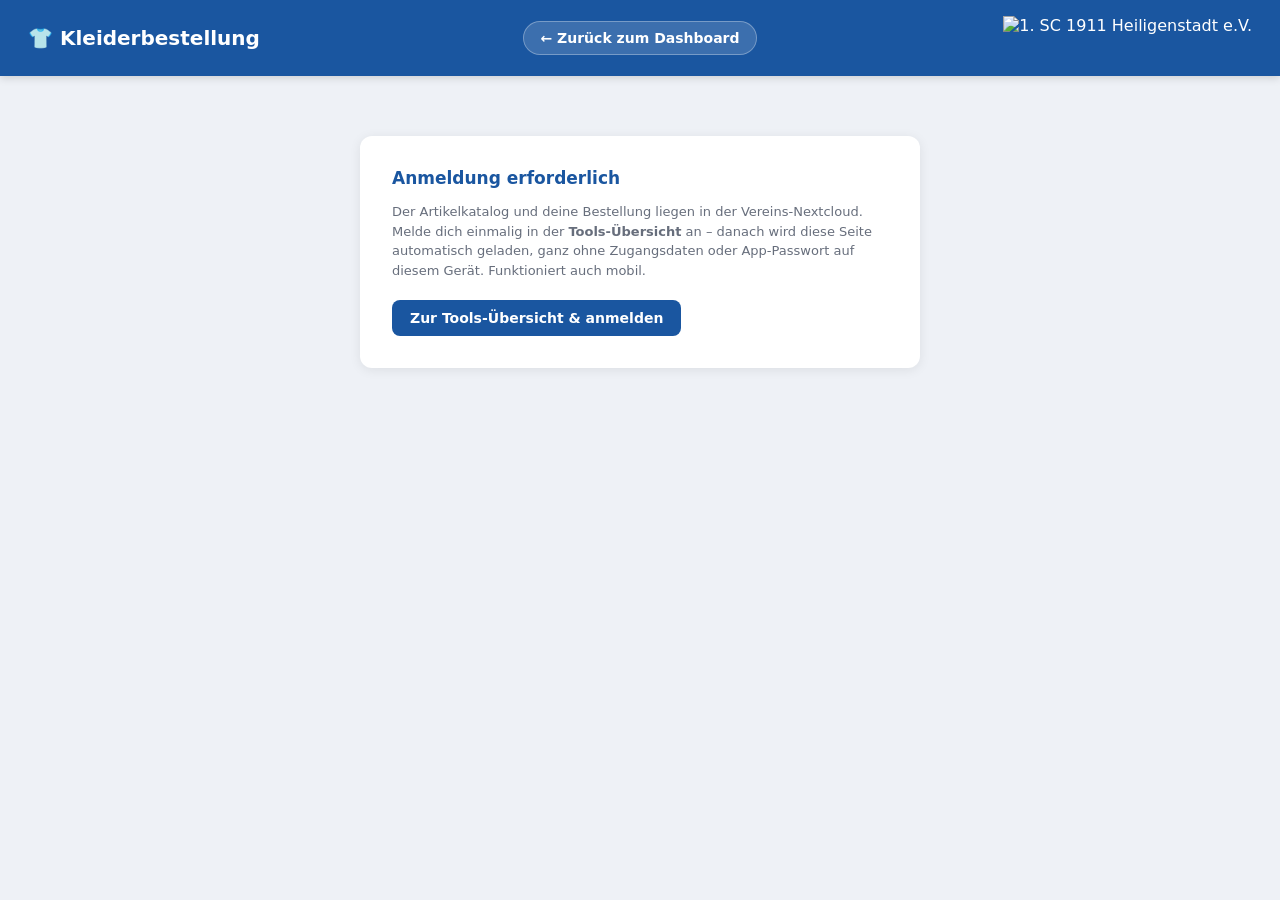
==== index.html @ 44e6c7e9 "Bestellung abschliessen, Ausgabe abhaken, Verteilliste mit Kuerzeln Dritter Zustand einer Bestellakt" ====
<!DOCTYPE html>
<html lang="de">
<head>
<meta charset="UTF-8" />
<meta name="viewport" content="width=device-width, initial-scale=1.0" />
<title>👕 Kleiderbestellung</title>
<meta name="theme-color" content="#1a56a0" />
<link rel="stylesheet" href="style.css?v=1.3" />
</head>
<body>

<header>
  <h1>👕 Kleiderbestellung</h1>
  <a href="https://sc1911heiligenstadt.github.io/ToolsUebersicht/" class="back-to-dashboard">← Zurück zum Dashboard</a>
  <div class="header-right">
    <span class="header-user" id="header-user"></span>
    <img class="header-logo" src="https://sc1911heiligenstadt.github.io/logo.svg" alt="1. SC 1911 Heiligenstadt e.V." />
  </div>
</header>

<!-- Verbindungs-Screen -->
<div class="connect-screen" id="connect-screen">
  <div class="card" id="cloud-login-section">
    <h2>Anmeldung erforderlich</h2>
    <p class="muted">
      Der Artikelkatalog und deine Bestellung liegen in der Vereins-Nextcloud.
      Melde dich einmalig in der <strong>Tools-Übersicht</strong> an – danach wird
      diese Seite automatisch geladen, ganz ohne Zugangsdaten oder App-Passwort auf
      diesem Gerät. Funktioniert auch mobil.
    </p>
    <div class="btn-row" style="justify-content:flex-start;">
      <a class="btn" href="https://sc1911heiligenstadt.github.io/ToolsUebersicht/">Zur Tools-Übersicht &amp; anmelden</a>
    </div>
    <p class="muted" id="cloud-error" style="display:none; color:#c0392b; margin-top:12px;"></p>
  </div>
</div>

<!-- App -->
<div id="app-shell" style="display:none;">
  <nav>
    <button data-tab="bestellung" class="active">Meine Bestellung</button>
    <div class="nav-right">
      <button data-tab="einstellungen" id="nav-einstellungen" style="display:none;">Einstellungen</button>
      <button data-tab="info">Info</button>
    </div>
  </nav>
  <main>

    <section class="tab-section active" id="tab-bestellung">

      <!-- Je laufender Bestellaktion (Trainerpaket, Spielerpaket, ...) eine eigene
           Karte mit eigenen Artikeln, eigenem Kommentar und eigenem Speichern-Knopf. -->
      <div id="bestellung-aktionen"></div>

      <div class="card">
        <h3>Konto</h3>
        <div class="btn-row" style="justify-content:flex-start;">
          <a class="btn secondary small" href="https://sc1911heiligenstadt.github.io/ToolsUebersicht/">Zur Tools-Übersicht (an-/abmelden)</a>
        </div>
      </div>


    </section>

    <!-- ---------- Info ---------- -->
    <section class="tab-section" id="tab-info">
      <div class="card">
        <h2>Über die Kleiderbestellung</h2>
        <p class="muted">
            Vereinskleidung und Ausrüstung aus einem Artikelkatalog bestellen — jede:r mit der
            eigenen Größe. Die Verwaltung öffnet dafür eine Bestellaktion und schließt sie wieder; danach steht
            die gesammelte Übersicht und der Export liefert die Bestellliste für den Lieferanten.
            Spieler und Eltern ohne Vereinskonto bestellen über einen eigenen persönlichen Link.
            Gebrauchte Kleidung läuft dagegen über die Kleiderbörse.
          </p>
      </div>
      <!-- Was die App kann. Quelle: APP_FUNKTIONEN in config.js — bewusst
           getrennt von APP_CHANGELOG, das seit 07.09.2026 nicht mehr angezeigt
           wird. Hier steht der Zustand, dort die Historie. -->
      <div class="card">
        <h2>Funktionen</h2>
        <div id="funktionen-list"></div>
      </div>
    
      <div class="card" id="ds-info-karte">
        <h2>Datenschutz</h2>
        <p>Dieses Werkzeug gehört zu den internen Anwendungen des
        1. SC 1911 Heiligenstadt. Die hier erfassten Daten werden
        ausschließlich für die Vereinsarbeit verwendet und liegen auf Servern
        in Deutschland, die ein Auftragsverarbeiter für den Verein betreibt.
        Eine Weitergabe an Dritte findet nur statt, soweit sie für den
        jeweiligen Zweck erforderlich oder gesetzlich vorgeschrieben ist.</p>
        <p>Verantwortlich ist der 1. SC 1911 Heiligenstadt, Leineberg 2,
        37308 Heilbad Heiligenstadt, Telefon 03606 612206,
        <a href="mailto:info@sc1911-heiligenstadt.de">info@sc1911-heiligenstadt.de</a>.
        Auskunft, Berichtigung, Löschung, Einschränkung der Verarbeitung,
        Datenübertragbarkeit und Widerspruch lassen sich unter dieser
        Anschrift geltend machen. Beschwerden nimmt der Thüringer
        Landesbeauftragte für den Datenschutz und die Informationsfreiheit
        entgegen.</p>
        <p><a href="https://www.sc1911-heiligenstadt.de/datenschutz/" target="_blank" rel="noopener">Datenschutzerklärung des Vereins</a>
        &middot;
        <a href="https://www.sc1911-heiligenstadt.de/impressum-2/" target="_blank" rel="noopener">Impressum</a></p>
      </div>
</section>

    <section class="tab-section" id="tab-einstellungen">

      <div class="card">
        <div class="card-header-row">
          <h2>Bestellaktionen</h2>
        </div>
        <p class="muted">Jede Bestellaktion — etwa Trainerpaket oder Spielerpaket — hat ihre eigenen Artikel, ihre eigenen Bestellungen und ihr eigenes Bestellfenster. Geschlossene Aktionen sehen nur noch die, die dort bestellt haben.</p>
        <p class="muted" id="aktionen-error" style="display:none; color:#c0392b;"></p>
        <div class="empty-state" id="aktionen-empty" style="display:none;">Noch keine Bestellaktion angelegt.</div>
        <div id="aktionen-rows"></div>
        <h3 style="margin-top:18px;">Neue Bestellaktion</h3>
        <div class="form-grid">
          <div class="form-field"><label for="nb-name">Name</label><input type="text" id="nb-name" placeholder="z.B. Trainerpaket" /></div>
        </div>
        <div class="btn-row" style="justify-content:flex-start;">
          <button type="button" class="btn secondary" id="btn-add-aktion">+ Bestellaktion anlegen</button>
        </div>
      </div>

      <div class="card">
        <div class="card-header-row">
          <h2>Artikelkatalog</h2>
        </div>
        <p class="muted">Nach Bestellaktion gruppiert. Über das Auswahlfeld in einer Zeile lässt sich ein Artikel in eine andere Aktion verschieben — bereits abgegebene Bestellungen dieses Artikels wandern mit. Standardmenge <strong>0</strong> bedeutet: die Menge ist nicht vorgegeben, wer bestellt, trägt sie selbst ein.</p>
        <p class="muted" id="katalog-error" style="display:none; color:#c0392b;"></p>
        <div class="empty-state" id="katalog-empty" style="display:none;">Erst eine Bestellaktion anlegen, dann lassen sich Artikel hinzufügen.</div>
        <div id="katalog-rows"></div>
        <div id="katalog-neu">
          <h3 style="margin-top:18px;">Neuer Artikel</h3>
          <div class="form-grid">
            <div class="form-field"><label for="na-aktion">Bestellaktion</label><select id="na-aktion"></select></div>
            <div class="form-field"><label for="na-name">Name</label><input type="text" id="na-name" placeholder="z.B. Trainingsjacke" /></div>
            <div class="form-field"><label for="na-groessen">Größen (Komma-getrennt)</label><input type="text" id="na-groessen" placeholder="z.B. XS, S, M, L, XL, XXL" /></div>
            <div class="form-field"><label>Standardmenge (0 = frei wählbar)</label><input type="number" id="na-menge" min="0" step="1" value="1" title="0 bedeutet: die Menge wählt der Besteller selbst" /></div>
          </div>
          <div class="btn-row" style="justify-content:flex-start;">
            <button type="button" class="btn secondary" id="btn-add-artikel">+ Artikel hinzufügen</button>
          </div>
        </div>
      </div>

      <div class="card">
        <div class="card-header-row">
          <h2>Bestellungsübersicht</h2>
        </div>
        <p class="muted" id="uebersicht-error" style="display:none; color:#c0392b;"></p>
        <div class="empty-state" id="uebersicht-empty" style="display:none;">Noch keine Bestellungen abgegeben.</div>
        <div id="uebersicht-rows"></div>
      </div>

      <div class="card">
        <div class="card-header-row">
          <h2>Ausgabe</h2>
        </div>
        <p class="muted">Erscheint erst, wenn eine Bestellaktion <strong>abgeschlossen</strong> ist — also beim Lieferanten aufgegeben. Jedes ausgegebene Teil wird hier abgehakt und dem Besteller zugebucht. Das Kürzel links ist auf dieser Liste eindeutig und passt zur Verteilliste im Export.</p>
        <p class="muted" id="ausgabe-error" style="display:none; color:#c0392b;"></p>
        <div class="empty-state" id="ausgabe-empty" style="display:none;">Noch keine abgeschlossene Bestellaktion. Eine Aktion erst schließen, dann über „Bestellung abschließen“ freigeben.</div>
        <div id="ausgabe-rows"></div>
      </div>

      <div class="card">
        <div class="card-header-row">
          <h2>Export</h2>
        </div>
        <p class="muted">Zwei Listen: die <strong>Zusammenfassung</strong> geht an den Lieferanten (nach Artikel und Größe summiert), die <strong>Verteilliste</strong> begleitet die Ausgabe (eine Zeile je Person und Teil, mit Kürzel statt Namen und einem Kästchen zum Abhaken). Wähle eine einzelne Bestellaktion oder alle zusammen (dann steht jede Aktion in einem eigenen Abschnitt).</p>
        <div class="form-grid">
          <div class="form-field"><label for="export-inhalt">Inhalt</label><select id="export-inhalt">
            <option value="artikel">Zusammenfassung nach Artikel und Größe (Lieferant)</option>
            <option value="person">Verteilliste je Person mit Kürzel (Ausgabe)</option>
          </select></div>
          <div class="form-field"><label for="export-aktion">Bestellaktion</label><select id="export-aktion"></select></div>
        </div>
        <div class="btn-row" style="justify-content:flex-start;">
          <button type="button" class="btn secondary" id="btn-export-text">Export als Text</button>
          <button type="button" class="btn secondary" id="btn-export-pdf">Export als PDF</button>
        </div>
      </div>

    </section>

  </main>
</div>

<!-- Druckbereich (nur für PDF-Export sichtbar) -->
<div id="print-area"><div id="print-content"></div></div>

<script src="config.js?v=1.5"></script>
<script src="db.js?v=1.0"></script>
<!-- Selbstgeschriebener QR-Encoder, byte-genau aus dem Kadermanager übernommen
     (dort gegen die Referenzimplementierung segno verifiziert). Kein CDN: der
     Token im Link würde sonst bei jedem Aufruf an einen fremden Server gemeldet. -->
<script src="qrcode.js?v=1.0"></script>
<script src="app.js?v=1.4"></script>
</body>
</html>
---- style.css ----
:root {
  --green: #2d8c4e;
  --green-light: #e8f5ed;
  --red: #c0392b;
  --red-light: #fdecea;
  --blue: #1a56a0;
  --blue-light: #e8f0fb;
  --gold: #c9941f;
  --gold-light: #fbf2e1;
  --gray: #f4f5f7;
  --border: #dde1e8;
  --text: #1e2330;
  --muted: #676e7c;
  --white: #ffffff;
  --shadow: 0 2px 12px rgba(0, 0, 0, 0.08);
  --radius: 12px;
}
* { box-sizing: border-box; margin: 0; padding: 0; }
body {
  font-family: "Segoe UI", system-ui, sans-serif;
  background: #eef1f6;
  color: var(--text);
  min-height: 100vh;
}
header {
  background: var(--blue);
  color: white;
  padding: 16px 28px;
  display: flex;
  align-items: center;
  justify-content: center;
  gap: 14px;
  box-shadow: 0 2px 8px rgba(0, 0, 0, 0.15);
  flex-wrap: wrap;
}
header h1 { font-size: 20px; font-weight: 600; display: flex; align-items: center; gap: 8px; flex: 1 1 200px; }
.header-right { display: flex; align-items: center; gap: 14px; flex-wrap: wrap; flex: 1 1 200px; justify-content: flex-end; }
.header-logo { height: 44px; width: auto; display: block; }
.header-user { font-size: 13px; opacity: 0.95; display: flex; align-items: center; gap: 6px; }

nav {
  display: flex;
  gap: 4px;
  background: var(--white);
  padding: 8px 28px 0;
  border-bottom: 1px solid var(--border);
  flex-wrap: wrap;
}
nav button {
  background: none;
  border: none;
  padding: 10px 16px;
  font-size: 14px;
  font-weight: 600;
  color: var(--muted);
  cursor: pointer;
  border-bottom: 3px solid transparent;
  border-radius: 8px 8px 0 0;
}
nav button:hover { background: var(--gray); }
nav button.active { color: var(--blue); border-bottom-color: var(--blue); }

main { max-width: 760px; margin: 0 auto; padding: 24px 16px 60px; }
.tab-section { display: none; }
.tab-section.active { display: block; }

.card {
  background: var(--white);
  border-radius: var(--radius);
  box-shadow: var(--shadow);
  padding: 20px;
  margin-bottom: 18px;
}
.card h2 { font-size: 17px; margin-bottom: 14px; color: var(--blue); }
.card h3 { font-size: 15px; margin-bottom: 10px; }
.card-header-row { display: flex; align-items: center; justify-content: space-between; gap: 10px; flex-wrap: wrap; margin-bottom: 14px; }
.card-header-row h2 { margin-bottom: 0; }

.connect-screen {
  max-width: 560px;
  margin: 60px auto;
  text-align: center;
}
.connect-screen .card { padding: 32px; text-align: left; }
.connect-screen p { color: var(--muted); margin-bottom: 20px; line-height: 1.5; }
.btn-row { display: flex; gap: 10px; justify-content: center; flex-wrap: wrap; }

button.btn, a.btn {
  background: var(--blue);
  color: white;
  border: none;
  padding: 10px 18px;
  border-radius: 8px;
  font-size: 14px;
  font-weight: 600;
  cursor: pointer;
  text-decoration: none;
  display: inline-block;
}
button.btn:hover, a.btn:hover { opacity: 0.9; }
button.btn.secondary, a.btn.secondary { background: var(--gray); color: var(--text); border: 1px solid var(--border); }
button.btn.success { background: var(--green); }
button.btn.small, a.btn.small { padding: 6px 12px; font-size: 13px; }
button.btn:disabled { opacity: 0.6; cursor: default; }

.form-grid { display: grid; grid-template-columns: repeat(auto-fit, minmax(180px, 1fr)); gap: 12px; margin-bottom: 14px; }
.form-field label { display: block; font-size: 12px; color: var(--muted); margin-bottom: 4px; font-weight: 600; }
.form-field input, .form-field select, .form-field textarea {
  width: 100%;
  padding: 8px 10px;
  border: 1px solid var(--border);
  border-radius: 6px;
  font-size: 14px;
  font-family: inherit;
}

.muted { color: var(--muted); font-size: 13px; }
.empty-state { text-align: center; padding: 40px 20px; color: var(--muted); }

.version-badge {
  font-size: 11px;
  font-weight: 600;
  background: rgba(255, 255, 255, 0.18);
  border: 1px solid rgba(255, 255, 255, 0.35);
  border-radius: 999px;
  padding: 2px 9px;
  vertical-align: middle;
  margin-left: 4px;
}
.card .version-badge { background: var(--blue-light); color: var(--blue); border-color: transparent; }

#changelog-list { display: flex; flex-direction: column; gap: 8px; }
.changelog-entry { display: flex; flex-direction: column; gap: 10px; font-size: 13px; }
.changelog-entry .cv { font-weight: 700; color: var(--blue); }
.changelog-group { display: flex; flex-direction: column; gap: 4px; }
.changelog-group .cg-title { font-weight: 700; font-size: 14px; color: var(--blue); text-transform: uppercase; letter-spacing: 0.4px; margin-bottom: 2px; }
.changelog-group .cg-items { margin: 0; padding-left: 18px; display: flex; flex-direction: column; gap: 3px; color: var(--text); }

.back-to-dashboard {
  display: inline-flex;
  align-items: center;
  gap: 6px;
  font-size: 14px;
  font-weight: 600;
  color: white;
  text-decoration: none;
  background: rgba(255, 255, 255, 0.15);
  border: 1px solid rgba(255, 255, 255, 0.3);
  padding: 8px 16px;
  border-radius: 999px;
  white-space: nowrap;
  flex: 0 0 auto;
  transition: background 0.15s ease;
}
.back-to-dashboard:hover { background: rgba(255, 255, 255, 0.28); text-decoration: none; }

/* ---------- Bestellfenster-Banner ---------- */

.fenster-banner {
  display: flex;
  align-items: center;
  gap: 8px;
  background: var(--red-light);
  color: var(--red);
  border: 1px solid #f0b8b0;
  border-radius: 8px;
  padding: 10px 14px;
  font-size: 13px;
  font-weight: 600;
}

/* ---------- Bestellaktionen ---------- */

.aktion-head { display: flex; align-items: center; justify-content: space-between; gap: 10px; flex-wrap: wrap; margin-bottom: 10px; }
.aktion-head h2 { margin-bottom: 0; }
.aktion-status {
  font-size: 12px;
  font-weight: 700;
  border-radius: 999px;
  padding: 3px 10px;
  white-space: nowrap;
}
.aktion-status.offen { background: var(--green-light); color: var(--green); }
.aktion-status.zu { background: var(--gray); color: var(--muted); }
.bestell-aktion .fenster-banner { margin-bottom: 12px; }

.aktion-row {
  display: flex;
  align-items: center;
  justify-content: space-between;
  gap: 12px;
  padding: 12px;
  border: 1px solid var(--border);
  border-radius: 8px;
  margin-bottom: 8px;
  flex-wrap: wrap;
}
.aktion-row.zu { background: var(--gray); }
.aktion-row-main { display: flex; flex-direction: column; gap: 4px; flex: 1 1 240px; }
.aktion-row-main .aktion-name {
  padding: 8px 10px;
  border: 1px solid var(--border);
  border-radius: 6px;
  font-size: 14px;
  font-family: inherit;
  font-weight: 600;
  width: 100%;
}
.aktion-row-meta { font-size: 12px; }
.aktion-row-actions { display: flex; align-items: center; gap: 8px; flex-wrap: wrap; }

/* Freitext je Bestellaktion: Pflege-Feld in der Verwaltungszeile ... */
.aktion-row-main .aktion-hinweis-feld {
  padding: 8px 10px;
  border: 1px solid var(--border);
  border-radius: 6px;
  font-size: 13px;
  font-family: inherit;
  width: 100%;
  resize: vertical;
}
/* ... und die Anzeige im Bestellformular, über den Artikeln. pre-line erhält
   die Zeilenumbrüche des Freitexts, ohne dass HTML nötig wäre. */
.aktion-hinweis {
  background: var(--blue-light);
  border: 1px solid #c7d8f2;
  border-radius: 8px;
  padding: 10px 14px;
  font-size: 13px;
  line-height: 1.5;
  margin-bottom: 12px;
  white-space: pre-line;
  overflow-wrap: anywhere;
}
.bestell-aktion .aktion-hinweis { margin-top: 0; }

.katalog-gruppe { margin-bottom: 18px; }
.katalog-gruppe:last-child { margin-bottom: 0; }
.uebersicht-gruppe { margin-bottom: 18px; }
.uebersicht-gruppe:last-child { margin-bottom: 0; }

/* ---------- Aufklappbare Felder ----------
   Muster aus Trainerdaten (accordion-card): <details>/<summary> statt eigener
   Toggle-Logik, der Pfeil kommt als ::before auf die <summary>.
   .aktion-head bleibt daneben bestehen — extern.html nutzt sie weiter. */

/* Bestellkarten im Tab "Meine Bestellung" */
.card.accordion-card { padding: 0; }
.accordion-card > summary.accordion-summary {
  display: flex;
  align-items: center;
  gap: 10px;
  flex-wrap: wrap;
  padding: 16px 20px;
  cursor: pointer;
  user-select: none;
  list-style: none;
  border-radius: var(--radius);
}
.accordion-card > summary.accordion-summary::-webkit-details-marker { display: none; }
.accordion-card > summary.accordion-summary::marker { content: ""; }
.accordion-card[open] > summary.accordion-summary { border-radius: var(--radius) var(--radius) 0 0; }
.accordion-card > summary.accordion-summary::before {
  content: "▸";
  order: -1;
  flex-shrink: 0;
  font-size: 13px;
  color: var(--muted);
  transition: transform 0.15s ease;
}
.accordion-card[open] > summary.accordion-summary::before { transform: rotate(90deg); }
.accordion-card .accordion-body { padding: 0 20px 20px; }
.accordion-summary h2 { margin-bottom: 0; }
.aktion-kurzinfo { flex: 1 1 auto; }
.aktion-kurzinfo.gewaehlt { color: var(--green); font-weight: 600; }

/* Gruppen im Einstellungs-Tab (Artikelkatalog + Bestellungsübersicht) */
summary.gruppen-kopf {
  display: flex;
  align-items: baseline;
  gap: 8px;
  cursor: pointer;
  user-select: none;
  list-style: none;
  margin-bottom: 8px;
  padding-bottom: 4px;
  border-bottom: 1px solid var(--border);
}
summary.gruppen-kopf::-webkit-details-marker { display: none; }
summary.gruppen-kopf::marker { content: ""; }
summary.gruppen-kopf::before {
  content: "▸";
  flex-shrink: 0;
  align-self: center;
  font-size: 11px;
  color: var(--muted);
  transition: transform 0.15s ease;
}
details[open] > summary.gruppen-kopf::before { transform: rotate(90deg); }
.gruppen-anzahl { font-size: 12px; }
h3.katalog-gruppe-titel {
  font-size: 13px;
  text-transform: uppercase;
  letter-spacing: 0.4px;
  color: var(--blue);
  margin-bottom: 0;
}

/* ---------- Meine Bestellung: Artikel-Zeilen ---------- */

.bestell-row {
  display: grid;
  grid-template-columns: 1fr 160px 100px;
  align-items: center;
  gap: 12px;
  padding: 10px 0;
  border-bottom: 1px solid var(--border);
}
.bestell-row:last-child { border-bottom: none; }
.bestell-artikel-name { font-weight: 600; font-size: 14px; }
.bestell-groesse, .bestell-menge {
  padding: 8px 10px;
  border: 1px solid var(--border);
  border-radius: 6px;
  font-size: 14px;
  font-family: inherit;
  width: 100%;
}
.bestell-groesse:disabled, .bestell-menge:disabled { background: var(--gray); color: var(--muted); }

@media (max-width: 560px) {
  .bestell-row { grid-template-columns: 1fr; gap: 6px; }
}

/* ---------- Artikelkatalog (Admin) ---------- */

.katalog-row {
  display: flex;
  align-items: center;
  justify-content: space-between;
  gap: 12px;
  padding: 12px;
  border: 1px solid var(--border);
  border-radius: 8px;
  margin-bottom: 8px;
  flex-wrap: wrap;
}
.katalog-row.inaktiv { opacity: 0.6; background: var(--gray); }
.katalog-row-main { display: flex; gap: 10px; flex: 1 1 280px; flex-wrap: wrap; }
.katalog-row-main input, .katalog-row-main select {
  padding: 8px 10px;
  border: 1px solid var(--border);
  border-radius: 6px;
  font-size: 14px;
  font-family: inherit;
  background: var(--white);
}
.katalog-name { flex: 1 1 160px; font-weight: 600; }
.katalog-groessen { flex: 2 1 220px; }
.katalog-menge { flex: 0 0 90px; }
.katalog-aktion { flex: 1 1 150px; color: var(--muted); }
.katalog-row-actions { display: flex; align-items: center; gap: 10px; flex-wrap: wrap; }
.katalog-aktiv-toggle { display: flex; align-items: center; gap: 6px; font-size: 13px; color: var(--muted); white-space: nowrap; }

/* ---------- Bestellungsübersicht ---------- */

.confirm-row {
  display: flex;
  align-items: center;
  justify-content: space-between;
  gap: 10px;
  padding: 10px 12px;
  border-radius: 8px;
  border: 1px solid var(--border);
  margin-bottom: 8px;
}
.confirm-row .confirm-name { font-weight: 700; }
.confirm-row-info { display: flex; flex-direction: column; gap: 2px; }

/* ---------- Druckansicht (PDF-Export via window.print) ---------- */

#print-area { display: none; }
body.printing-report > *:not(#print-area) { display: none !important; }
body.printing-report #print-area { display: block; padding: 20px; }
#print-area h1 { font-size: 1.4rem; margin-bottom: 4px; color: #000; }
#print-area .print-meta { font-size: 0.85rem; color: #444; margin-bottom: 16px; }
#print-area h2.print-aktion { font-size: 1.05rem; margin: 18px 0 6px; color: #000; }
.print-table { width: 100%; border-collapse: collapse; font-size: 0.82rem; margin-bottom: 10px; }
.print-table th, .print-table td { border: 1px solid #ccc; padding: 6px 8px; text-align: left; vertical-align: top; color: #000; }
.print-table th.num, .print-table td.num { text-align: right; white-space: nowrap; }
.print-table tr.total-row td { font-weight: 700; border-top: 2px solid #000; }
@media print {
  .print-table tr { page-break-inside: avoid; }
}

/* Rechte Nav-Gruppe (Einstellungen/Verwaltung + Info). Das margin haengt
   am Wrapper, damit die Gruppe rechts bleibt, auch wenn einzelne Buttons
   fuer Nicht-Admins ausgeblendet sind. */
/* flex-wrap, weil die Gruppe sonst als ein Stueck ueber den rechten Rand
   hinauslaeuft: bei 375px bleiben neben dem linken Reiter nur ~319px, und
   vier Reiter brauchen mehr. Ohne den Umbruch ist der letzte nicht antippbar. */
nav .nav-right { margin-left: auto; display: flex; flex-wrap: wrap; gap: inherit; }

/* ---------- Handy: Formularfelder mindestens 16px ----------
   iOS Safari zoomt beim Antippen eines Feldes unter 16px automatisch in die
   Seite hinein — und wieder heraus zoomt es nicht. Die Feldregeln weiter oben
   laufen über Klassen und sind damit höher spezifisch als ein reiner
   Elementsatz, deshalb hier !important. Gilt nur auf schmalen Schirmen, das
   Desktop-Design bleibt unverändert. */
@media (max-width: 820px) {
  input, select, textarea { font-size: 16px !important; }
}

/* ---------- Bestell-Link fuer Spieler ohne Vereinskonto ---------- */

.aktion-row-wrap { margin-bottom: 8px; }
/* Die Zeile traegt ihren Abstand jetzt ueber den Wrapper -- sonst stuende das
   aufgeklappte Panel mit 8px Luecke von seiner eigenen Zeile weg. */
.aktion-row-wrap .aktion-row { margin-bottom: 0; }

.extern-panel {
  border: 1px solid var(--border);
  border-top: none;
  border-radius: 0 0 8px 8px;
  padding: 14px 12px;
  background: var(--blue-light);
}
.extern-panel h3 { font-size: 14px; margin-bottom: 8px; color: var(--blue); }
.extern-warnung { color: var(--gold); font-weight: 600; margin-bottom: 8px; }

.extern-link-zeile { display: flex; gap: 8px; flex-wrap: wrap; align-items: center; margin-top: 12px; }
/* min-width:0 ist Pflicht: ein input traegt eine intrinsische Mindestbreite, und
   der Link ist ueber 130 Zeichen lang -- ohne das zieht er die Karte und damit
   die ganze Seite am Handy seitlich auf. */
.extern-link-feld {
  flex: 1 1 240px;
  min-width: 0;
  padding: 8px 10px;
  border: 1px solid var(--border);
  border-radius: 6px;
  font-size: 13px;
  font-family: inherit;
  background: var(--white);
  color: var(--muted);
}
.extern-hinweis { min-height: 18px; margin-top: 6px; }
.extern-fehler { color: var(--red); margin-top: 8px; }

.extern-qr-box { display: flex; gap: 16px; flex-wrap: wrap; align-items: flex-start; margin-top: 12px; }
.extern-qr { flex: 0 0 auto; line-height: 0; }
.extern-qr-neben { flex: 1 1 200px; min-width: 0; }

/* ---------- Externe Bestellungen in der Uebersicht ---------- */

.quelle-badge {
  display: inline-block;
  padding: 1px 8px;
  border-radius: 999px;
  font-size: 11px;
  font-weight: 700;
  background: var(--gold-light);
  color: var(--gold);
  margin-left: 6px;
  vertical-align: middle;
}
/* Die Knopfgruppe muss umbrechen duerfen: mit "Passwort zuruecksetzen" stehen
   hier zwei Knoepfe, und .confirm-row ist eine Flex-Zeile ohne Umbruch. */
.confirm-row { flex-wrap: wrap; }
.confirm-row-info { min-width: 0; flex: 1 1 220px; }
.confirm-row-actions { display: flex; gap: 8px; flex-wrap: wrap; }

/* Karte „Funktionen“ im Info-Reiter. Die Schriftgroesse haengt sonst an
   .changelog-entry — diese Klasse hat die Funktionen-Karte nicht. */
#funktionen-list { display: flex; flex-direction: column; gap: 18px; font-size: 13px; }


/* ---------- Abgeschlossene Bestellaktion und Ausgabe ----------
   Dritter Zustand neben "laeuft" (gruen) und "geschlossen" (grau): die
   Bestellung ist beim Lieferanten. Bewusst eine eigene Farbe -- grau hiesse
   "passiert nichts mehr", dabei steht die Ausgabe gerade erst an. */

.aktion-status.fertig { background: var(--blue-light); color: var(--blue); }
.aktion-row.fertig { background: var(--blue-light); }

/* Vermerk am eigenen Bestellformular: "das Teil habe ich schon". */
.ausgabe-badge {
  display: inline-block;
  padding: 1px 8px;
  border-radius: 999px;
  font-size: 11px;
  font-weight: 700;
  background: var(--green-light);
  color: var(--green);
  margin-left: 6px;
  vertical-align: middle;
}

.ausgabe-gruppe { margin-bottom: 18px; }
.ausgabe-gruppe:last-child { margin-bottom: 0; }

.ausgabe-person {
  border: 1px solid var(--border);
  border-radius: 8px;
  padding: 10px 12px;
  margin-bottom: 8px;
}
.ausgabe-person:last-child { margin-bottom: 0; }
.ausgabe-person.fertig { background: var(--green-light); border-color: #bfe0cb; }

.ausgabe-person-kopf {
  display: flex;
  align-items: center;
  gap: 10px;
  flex-wrap: wrap;
  margin-bottom: 8px;
}
/* Das Kuerzel ist die Verbindung zum beschrifteten Beutel und muss auch beim
   Ueberfliegen sofort ins Auge fallen -- deshalb Schreibmaschinenschrift mit
   fester Mindestbreite, damit die Kuerzel untereinander buendig stehen. */
.ausgabe-kuerzel {
  font-family: "Consolas", "SFMono-Regular", ui-monospace, monospace;
  font-weight: 700;
  font-size: 14px;
  background: var(--gray);
  border: 1px solid var(--border);
  border-radius: 6px;
  padding: 3px 8px;
  min-width: 62px;
  text-align: center;
  white-space: nowrap;
}
.ausgabe-person-stand { font-size: 12px; margin-left: auto; white-space: nowrap; }

.ausgabe-positionen { display: flex; flex-direction: column; gap: 2px; }
/* Die ganze Zeile ist das Ziel, nicht nur das Kaestchen: abgehakt wird im Stehen,
   mit einer Hand, oft am Handy. */
.ausgabe-pos {
  display: flex;
  align-items: center;
  gap: 10px;
  padding: 8px 4px;
  border-top: 1px solid var(--border);
  cursor: pointer;
  min-height: 40px;
}
.ausgabe-pos input[type="checkbox"] { width: 20px; height: 20px; flex: 0 0 auto; cursor: pointer; }
.ausgabe-pos input[type="checkbox"]:disabled { cursor: progress; }
.ausgabe-pos-text { font-size: 14px; flex: 1 1 auto; min-width: 0; overflow-wrap: anywhere; }
.ausgabe-pos-stempel { font-size: 11px; white-space: nowrap; }

@media (max-width: 560px) {
  /* Der Zeitstempel darf umbrechen statt die Zeile aus dem Bild zu schieben. */
  .ausgabe-pos { flex-wrap: wrap; }
  .ausgabe-pos-stempel { white-space: normal; flex-basis: 100%; padding-left: 30px; }
  .ausgabe-person-stand { margin-left: 0; }
}
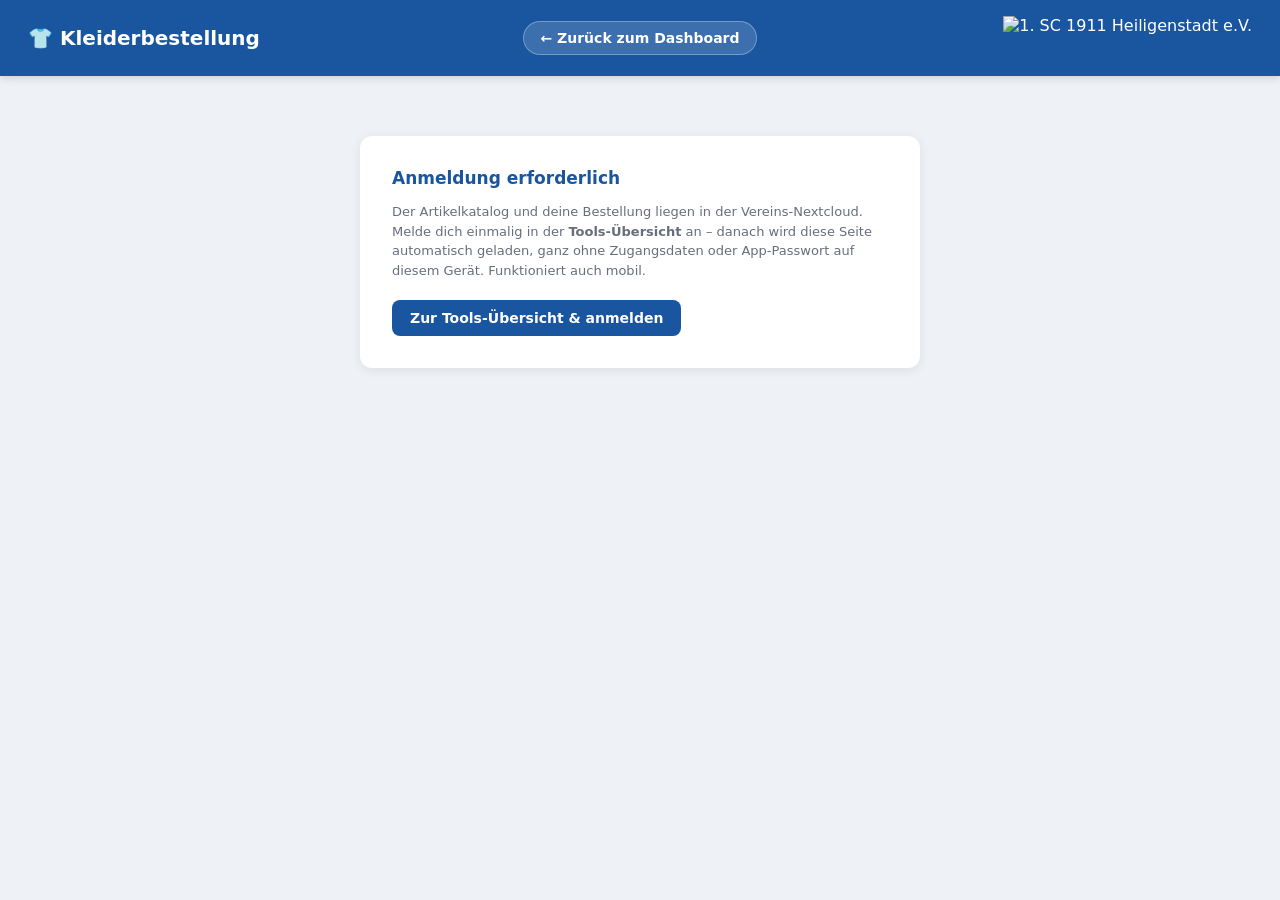
==== commit 52a67bf5: "Preis je Artikel im Katalog, sichtbar nur dort und in den Auswertungen Michel-Wunsch: hinter jedem A" ====
--- a/index.html
+++ b/index.html
@@ -5,7 +5,7 @@
 <meta name="viewport" content="width=device-width, initial-scale=1.0" />
 <title>👕 Kleiderbestellung</title>
 <meta name="theme-color" content="#1a56a0" />
-<link rel="stylesheet" href="style.css?v=1.3" />
+<link rel="stylesheet" href="style.css?v=1.6" />
 </head>
 <body>
 
@@ -127,7 +127,7 @@
         <div class="card-header-row">
           <h2>Artikelkatalog</h2>
         </div>
-        <p class="muted">Nach Bestellaktion gruppiert. Über das Auswahlfeld in einer Zeile lässt sich ein Artikel in eine andere Aktion verschieben — bereits abgegebene Bestellungen dieses Artikels wandern mit. Standardmenge <strong>0</strong> bedeutet: die Menge ist nicht vorgegeben, wer bestellt, trägt sie selbst ein.</p>
+        <p class="muted">Nach Bestellaktion gruppiert. Über das Auswahlfeld in einer Zeile lässt sich ein Artikel in eine andere Aktion verschieben — bereits abgegebene Bestellungen dieses Artikels wandern mit. Standardmenge <strong>0</strong> bedeutet: die Menge ist nicht vorgegeben, wer bestellt, trägt sie selbst ein. Der <strong>Preis</strong> ist freiwillig und rein intern: er steht nur hier und in den Auswertungen — wer bestellt, sieht ihn nirgends.</p>
         <p class="muted" id="katalog-error" style="display:none; color:#c0392b;"></p>
         <div class="empty-state" id="katalog-empty" style="display:none;">Erst eine Bestellaktion anlegen, dann lassen sich Artikel hinzufügen.</div>
         <div id="katalog-rows"></div>
@@ -137,7 +137,8 @@
             <div class="form-field"><label for="na-aktion">Bestellaktion</label><select id="na-aktion"></select></div>
             <div class="form-field"><label for="na-name">Name</label><input type="text" id="na-name" placeholder="z.B. Trainingsjacke" /></div>
             <div class="form-field"><label for="na-groessen">Größen (Komma-getrennt)</label><input type="text" id="na-groessen" placeholder="z.B. XS, S, M, L, XL, XXL" /></div>
-            <div class="form-field"><label>Standardmenge (0 = frei wählbar)</label><input type="number" id="na-menge" min="0" step="1" value="1" title="0 bedeutet: die Menge wählt der Besteller selbst" /></div>
+            <div class="form-field"><label for="na-menge">Standardmenge (0 = frei wählbar)</label><input type="number" id="na-menge" min="0" step="1" value="1" title="0 bedeutet: die Menge wählt der Besteller selbst" /></div>
+            <div class="form-field"><label for="na-preis">Preis je Stück (nur intern, freiwillig)</label><input type="text" id="na-preis" inputmode="decimal" placeholder="z.B. 24,90" title="Preis je Stück in Euro. Erscheint nur in der Katalogpflege und in den Auswertungen, nie für die Bestellenden." /></div>
           </div>
           <div class="btn-row" style="justify-content:flex-start;">
             <button type="button" class="btn secondary" id="btn-add-artikel">+ Artikel hinzufügen</button>
@@ -158,7 +159,7 @@
         <div class="card-header-row">
           <h2>Ausgabe</h2>
         </div>
-        <p class="muted">Erscheint erst, wenn eine Bestellaktion <strong>abgeschlossen</strong> ist — also beim Lieferanten aufgegeben. Jedes ausgegebene Teil wird hier abgehakt und dem Besteller zugebucht. Das Kürzel links ist auf dieser Liste eindeutig und passt zur Verteilliste im Export.</p>
+        <p class="muted">Erscheint erst, wenn eine Bestellaktion <strong>abgeschlossen</strong> ist — also beim Lieferanten aufgegeben. Jedes ausgegebene Teil wird hier abgehakt und dem Besteller zugebucht. Das Kürzel links ist der erste Buchstabe vom Vor- und vom Nachnamen und passt zur Verteilliste im Export.</p>
         <p class="muted" id="ausgabe-error" style="display:none; color:#c0392b;"></p>
         <div class="empty-state" id="ausgabe-empty" style="display:none;">Noch keine abgeschlossene Bestellaktion. Eine Aktion erst schließen, dann über „Bestellung abschließen“ freigeben.</div>
         <div id="ausgabe-rows"></div>
@@ -168,7 +169,7 @@
         <div class="card-header-row">
           <h2>Export</h2>
         </div>
-        <p class="muted">Zwei Listen: die <strong>Zusammenfassung</strong> geht an den Lieferanten (nach Artikel und Größe summiert), die <strong>Verteilliste</strong> begleitet die Ausgabe (eine Zeile je Person und Teil, mit Kürzel statt Namen und einem Kästchen zum Abhaken). Wähle eine einzelne Bestellaktion oder alle zusammen (dann steht jede Aktion in einem eigenen Abschnitt).</p>
+        <p class="muted">Zwei Listen: die <strong>Zusammenfassung</strong> geht an den Lieferanten (nach Artikel und Größe summiert), die <strong>Verteilliste</strong> begleitet die Ausgabe (eine Zeile je Person und Teil, mit Kürzel statt Namen und einem Kästchen zum Abhaken). Wähle eine einzelne Bestellaktion oder alle zusammen (dann steht jede Aktion in einem eigenen Abschnitt). Beide Listen gibt es als Text, als PDF zum Ausdrucken und als Excel-Mappe zum Weiterrechnen — dort wird jede Bestellaktion ein eigenes Tabellenblatt. Ist im Artikelkatalog ein Preis hinterlegt, stehen in beiden Listen zusätzlich Einzel- und Gesamtpreis samt Summe.</p>
         <div class="form-grid">
           <div class="form-field"><label for="export-inhalt">Inhalt</label><select id="export-inhalt">
             <option value="artikel">Zusammenfassung nach Artikel und Größe (Lieferant)</option>
@@ -179,6 +180,7 @@
         <div class="btn-row" style="justify-content:flex-start;">
           <button type="button" class="btn secondary" id="btn-export-text">Export als Text</button>
           <button type="button" class="btn secondary" id="btn-export-pdf">Export als PDF</button>
+          <button type="button" class="btn secondary" id="btn-export-xlsx">Export als Excel</button>
         </div>
       </div>
 
@@ -190,12 +192,12 @@
 <!-- Druckbereich (nur für PDF-Export sichtbar) -->
 <div id="print-area"><div id="print-content"></div></div>
 
-<script src="config.js?v=1.5"></script>
+<script src="config.js?v=1.12"></script>
 <script src="db.js?v=1.0"></script>
 <!-- Selbstgeschriebener QR-Encoder, byte-genau aus dem Kadermanager übernommen
      (dort gegen die Referenzimplementierung segno verifiziert). Kein CDN: der
      Token im Link würde sonst bei jedem Aufruf an einen fremden Server gemeldet. -->
 <script src="qrcode.js?v=1.0"></script>
-<script src="app.js?v=1.4"></script>
+<script src="app.js?v=1.10"></script>
 </body>
 </html>
--- a/style.css
+++ b/style.css
@@ -239,6 +239,25 @@
 .uebersicht-gruppe { margin-bottom: 18px; }
 .uebersicht-gruppe:last-child { margin-bottom: 0; }
 
+/* ---------- Archiv-Block in der Bestellungsübersicht ----------
+   Erledigte Runden rutschen hier hinein, damit die laufende oben nicht
+   untergeht. Bewusst gedaempft und abgesetzt: der Block soll als Ablage
+   lesbar sein und nicht mit den aktiven Aktionen darueber konkurrieren. */
+.uebersicht-archiv {
+  margin-top: 24px;
+  padding: 14px 16px;
+  background: var(--gray);
+  border: 1px solid var(--border);
+  border-radius: var(--radius);
+}
+/* Der Titel im Archiv-Kopf ist grau statt blau -- sonst zieht die Ablage mehr
+   Aufmerksamkeit als die laufende Bestellaktion darueber. */
+.uebersicht-archiv > summary.gruppen-kopf h3.katalog-gruppe-titel { color: var(--muted); }
+.uebersicht-archiv > summary.gruppen-kopf { margin-bottom: 0; }
+.uebersicht-archiv[open] > summary.gruppen-kopf { margin-bottom: 10px; }
+.uebersicht-archiv .archiv-hinweis { font-size: 12px; margin-bottom: 14px; }
+.uebersicht-archiv .uebersicht-gruppe:last-child { margin-bottom: 0; }
+
 /* ---------- Aufklappbare Felder ----------
    Muster aus Trainerdaten (accordion-card): <details>/<summary> statt eigener
    Toggle-Logik, der Pfeil kommt als ::before auf die <summary>.
@@ -358,6 +377,8 @@
 .katalog-name { flex: 1 1 160px; font-weight: 600; }
 .katalog-groessen { flex: 2 1 220px; }
 .katalog-menge { flex: 0 0 90px; }
+/* Etwas breiter als die Menge: hier stehen bis zu "1.234,56". */
+.katalog-preis { flex: 0 0 110px; }
 .katalog-aktion { flex: 1 1 150px; color: var(--muted); }
 .katalog-row-actions { display: flex; align-items: center; gap: 10px; flex-wrap: wrap; }
 .katalog-aktiv-toggle { display: flex; align-items: center; gap: 6px; font-size: 13px; color: var(--muted); white-space: nowrap; }
@@ -389,6 +410,8 @@
 .print-table th, .print-table td { border: 1px solid #ccc; padding: 6px 8px; text-align: left; vertical-align: top; color: #000; }
 .print-table th.num, .print-table td.num { text-align: right; white-space: nowrap; }
 .print-table tr.total-row td { font-weight: 700; border-top: 2px solid #000; }
+/* Steht unter der Tabelle, wenn eine Geldsumme unvollstaendig ist. */
+#print-area .print-hinweis { font-size: 0.78rem; color: #444; margin: 0 0 10px; }
 @media print {
   .print-table tr { page-break-inside: avoid; }
 }
@@ -516,7 +539,9 @@
 }
 /* Das Kuerzel ist die Verbindung zum beschrifteten Beutel und muss auch beim
    Ueberfliegen sofort ins Auge fallen -- deshalb Schreibmaschinenschrift mit
-   fester Mindestbreite, damit die Kuerzel untereinander buendig stehen. */
+   fester Mindestbreite, damit die Kuerzel untereinander buendig stehen.
+   Zwei Buchstaben, aber die Breite steht fest: bei fehlendem Vor- oder Nachnamen
+   bleibt einer uebrig, und die Spalte darf davon nicht verrutschen. */
 .ausgabe-kuerzel {
   font-family: "Consolas", "SFMono-Regular", ui-monospace, monospace;
   font-weight: 700;
@@ -525,7 +550,7 @@
   border: 1px solid var(--border);
   border-radius: 6px;
   padding: 3px 8px;
-  min-width: 62px;
+  min-width: 44px;
   text-align: center;
   white-space: nowrap;
 }
